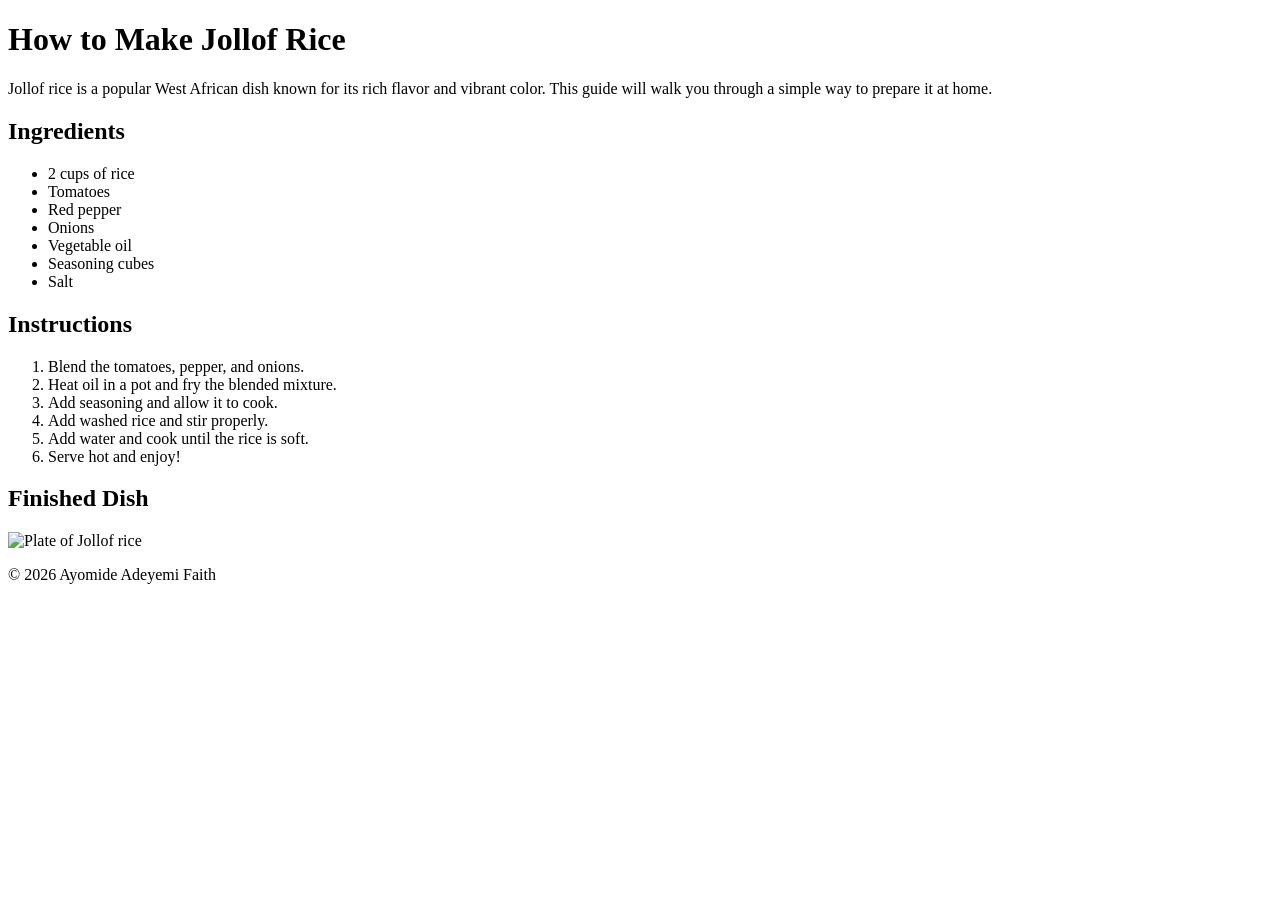
==== recipe.html @ afec3e4a "add html files and images" ====
<!DOCTYPE html>
<html lang="en">
<head>
    <meta charset="UTF-8">
    <meta name="viewport" content="width=device-width, initial-scale=1.0">
    <title>How to Make Jollof Rice</title>
    <link rel="icon" type="image/webp" href="jollof-rice.webp">
</head>
<body>

    <header>
        <h1>How to Make Jollof Rice</h1>
    </header>


        
            <p>
                Jollof rice is a popular West African dish known for its rich flavor and vibrant color.
                This guide will walk you through a simple way to prepare it at home.
            </p>
        

    
            <h2>Ingredients</h2>
            <ul>
                <li>2 cups of rice</li>
                <li>Tomatoes</li>
                <li>Red pepper</li>
                <li>Onions</li>
                <li>Vegetable oil</li>
                <li>Seasoning cubes</li>
                <li>Salt</li>
            </ul>
        

        
            <h2>Instructions</h2>
            <ol>
                <li>Blend the tomatoes, pepper, and onions.</li>
                <li>Heat oil in a pot and fry the blended mixture.</li>
                <li>Add seasoning and allow it to cook.</li>
                <li>Add washed rice and stir properly.</li>
                <li>Add water and cook until the rice is soft.</li>
                <li>Serve hot and enjoy!</li>
            </ol>
        

        
            <h2>Finished Dish</h2>
            <img src="jollof rice.webp" alt="Plate of Jollof rice">
        

    

    <footer>
        <p>&copy; 2026 Ayomide Adeyemi Faith</p>
    </footer>

</body>
</html>
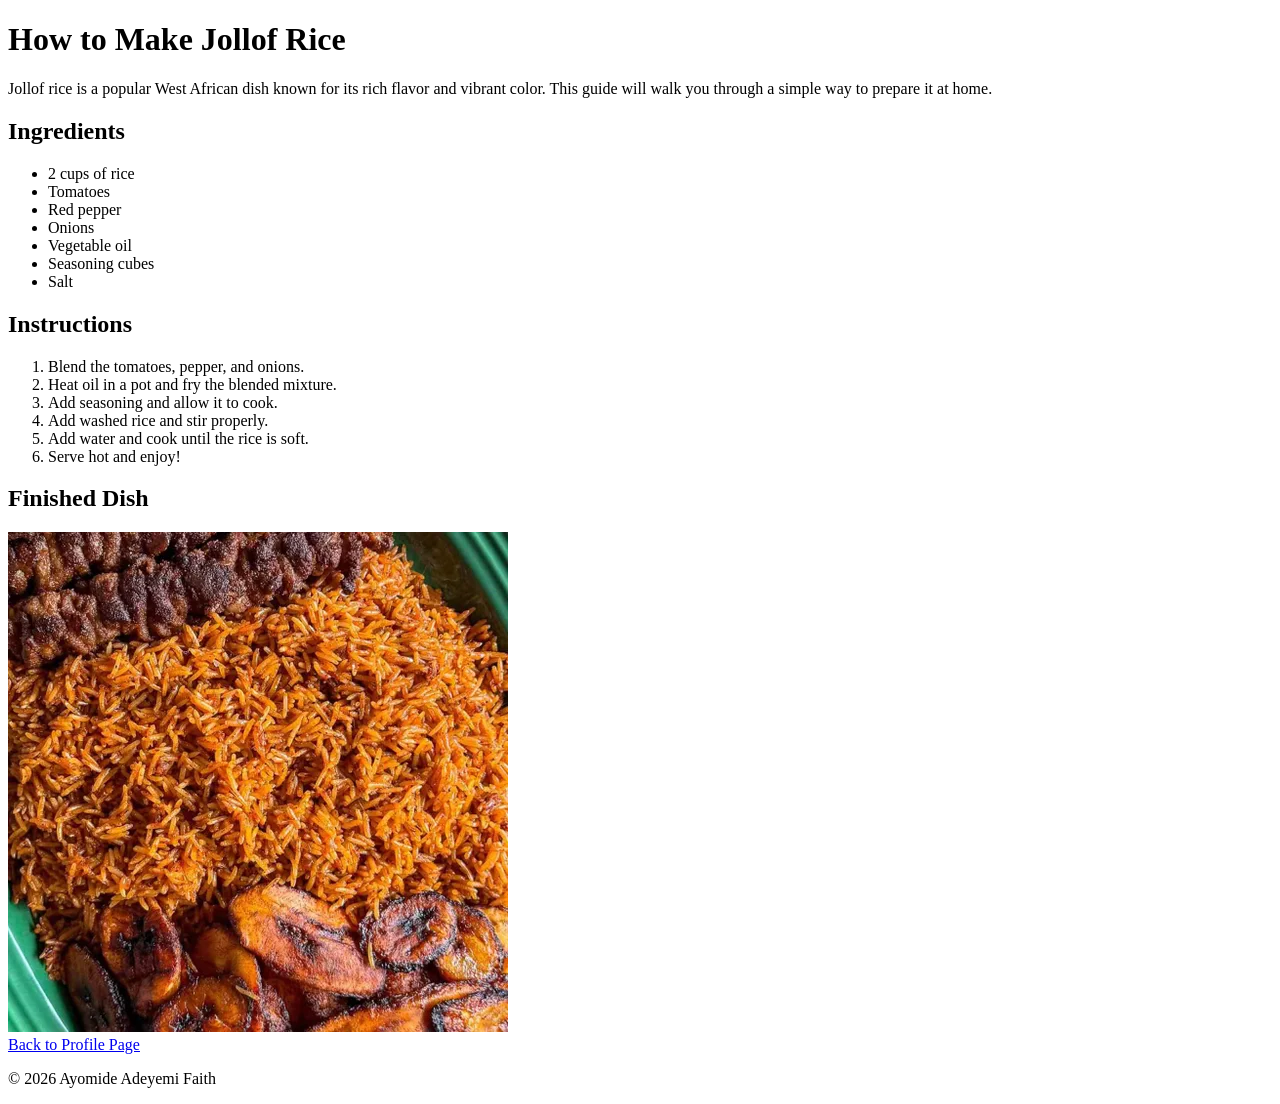
==== commit f4cbadec: "fix favicon and update site" ====
--- a/recipe.html
+++ b/recipe.html
@@ -47,9 +47,11 @@
 
         
             <h2>Finished Dish</h2>
-            <img src="jollof rice.webp" alt="Plate of Jollof rice">
+            <img src="jollof-rice.webp" alt="Plate of Jollof rice">
         
+<br>
 
+            <a href="index.html">Back to Profile Page</a>
     
 
     <footer>
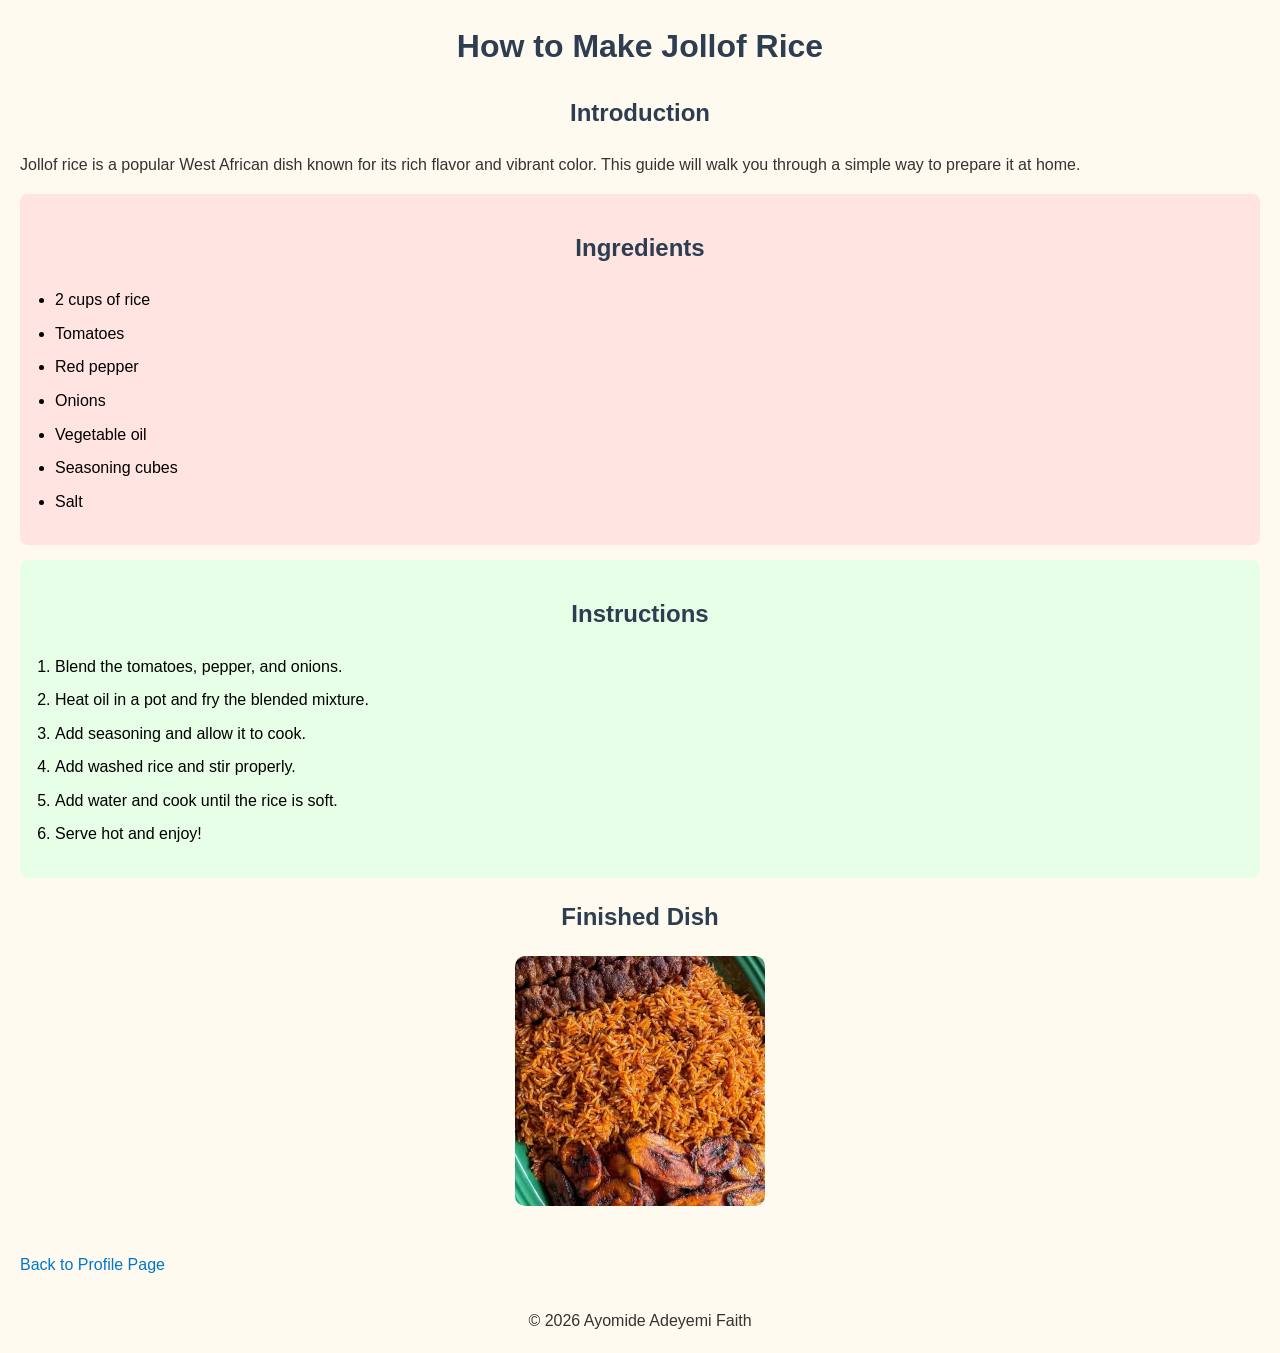
==== commit 19cc4cba: "Added styling for profile and recipe pages" ====
--- a/recipe.html
+++ b/recipe.html
@@ -5,6 +5,7 @@
     <meta name="viewport" content="width=device-width, initial-scale=1.0">
     <title>How to Make Jollof Rice</title>
     <link rel="icon" type="image/webp" href="jollof-rice.webp">
+    <link rel="stylesheet" href="recipe-style.css">
 </head>
 <body>
 
@@ -13,16 +14,19 @@
     </header>
 
 
-        
+        <div class="intro">
+            <h2 >Introduction</h2>
+
             <p>
                 Jollof rice is a popular West African dish known for its rich flavor and vibrant color.
                 This guide will walk you through a simple way to prepare it at home.
             </p>
-        
+        </div>
 
     
-            <h2>Ingredients</h2>
-            <ul>
+            <div class="ingredients">
+             <h2>Ingredients</h2>
+             <ul>
                 <li>2 cups of rice</li>
                 <li>Tomatoes</li>
                 <li>Red pepper</li>
@@ -30,20 +34,21 @@
                 <li>Vegetable oil</li>
                 <li>Seasoning cubes</li>
                 <li>Salt</li>
-            </ul>
-        
+             </ul>
+            </div>
 
         
-            <h2>Instructions</h2>
-            <ol>
+            <div class="instructions">
+             <h2>Instructions</h2>
+             <ol>
                 <li>Blend the tomatoes, pepper, and onions.</li>
                 <li>Heat oil in a pot and fry the blended mixture.</li>
                 <li>Add seasoning and allow it to cook.</li>
                 <li>Add washed rice and stir properly.</li>
                 <li>Add water and cook until the rice is soft.</li>
                 <li>Serve hot and enjoy!</li>
-            </ol>
-        
+             </ol>
+            </div>
 
         
             <h2>Finished Dish</h2>
--- a/recipe-style.css
+++ b/recipe-style.css
@@ -0,0 +1,70 @@
+
+body {
+    font-family: Verdana, sans-serif;
+    background-color: #fffaf0;
+    margin: 20px;
+    line-height: 1.6;
+}
+
+
+h1, h2 {
+    text-align: center;
+    color: #2c3e50;
+}
+
+
+p {
+    font-size: 16px;
+    color: #333;
+}
+
+
+.ingredients {
+    background-color: #ffe4e1;
+    padding: 15px;
+    margin-bottom: 15px;
+    border-radius: 8px;
+}
+
+
+.instructions {
+    background-color: #e6ffe6;
+    padding: 15px;
+    margin-bottom: 15px;
+    border-radius: 8px;
+}
+
+
+ul, ol {
+    padding-left: 20px;
+}
+
+li {
+    margin-bottom: 8px;
+}
+
+
+img {
+    display: block;
+    margin: 20px auto;
+    width: 250px;
+    border-radius: 10px;
+    height: auto;
+}
+
+
+a {
+    color: #0077cc;
+    text-decoration: none;
+}
+
+a:hover {
+    color: red;
+}
+
+
+footer {
+    text-align: center;
+    margin-top: 30px;
+    color: gray;
+}
